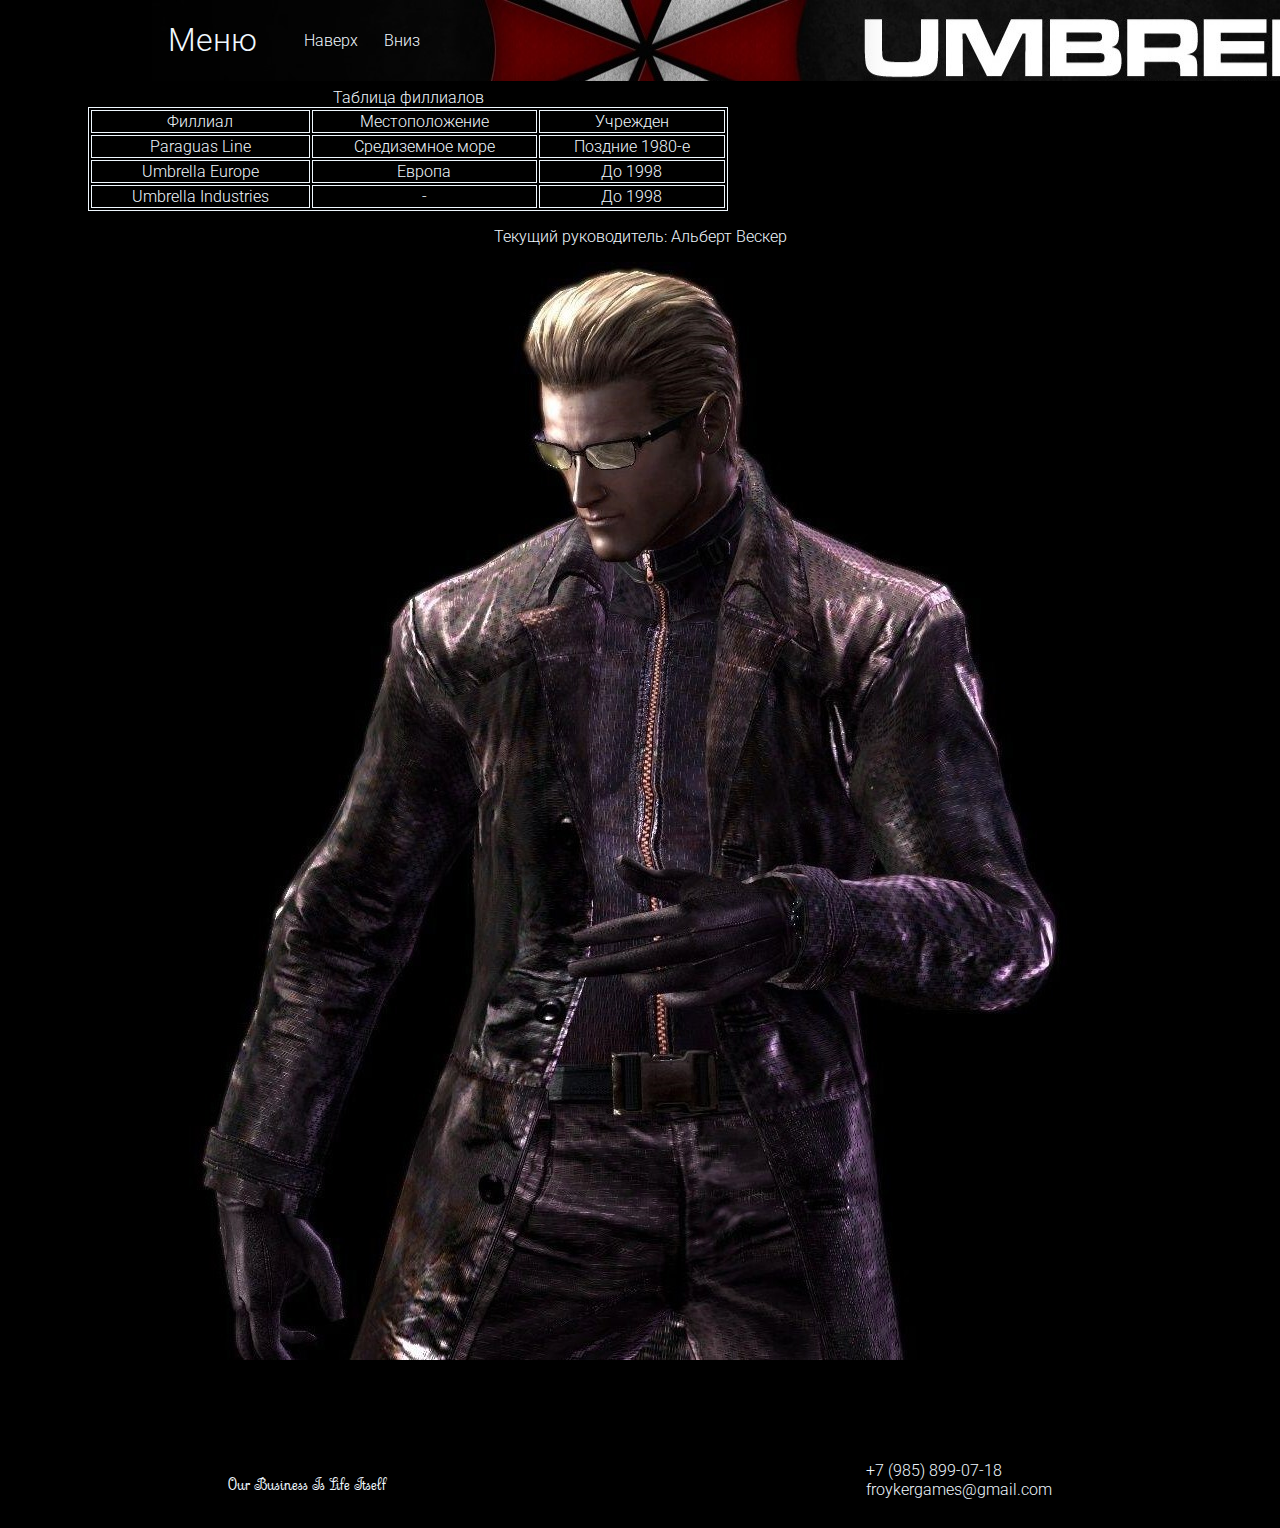
==== index.html @ 33207131 "Add files via upload" ====
<!DOCTYPE html>
<html lang="ru">

<head>
    <title>Umbrella corp</title>
    <meta charset="UTF-8">
    <meta http-equiv="X-UA-Compatible" content="IE=edge">
    <meta name="viewport" content="width=device-width, initial-scale=1.0">
    <!-- Подключение  -->
    <link rel="stylesheet" href="style.css">
    <link rel="preconnect" href="https://fonts.googleapis.com">
    <link rel="preconnect" href="https://fonts.gstatic.com" crossorigin>
    <link href="https://fonts.googleapis.com/css2?family=Roboto:ital,wght@0,100;0,300;0,400;0,500;0,700;0,900;1,100;1,300;1,400;1,500;1,700;1,900&family=Sevillana&display=swap" rel="stylesheet">
    <link href="https://fonts.googleapis.com/css2?family=Roboto:ital,wght@0,100;0,300;0,400;0,500;0,700;0,900;1,100;1,300;1,400;1,500;1,700;1,900&display=swap" rel="stylesheet">
    <title>Главная</title>
</head>
<body>
    <header id="main-header">
        <h1 id="menu">
            <a href="index.html">Меню</a>
        </h1>

        <ul class="lists" id="header-list">
            <li><a href="#menu">Наверх</a></li>
            <li><a href="#menu">Вниз</a></li>
        </ul>
    </header>

    <main id="main-content">
        <table id="table-corps">
            <caption class="signature">Таблица филлиалов</caption>
            <tr> <th>Филлиал</th> <th>Местоположение</th> <th>Учрежден</th> </tr>
            <tr> <td>Paraguas Line</td> <td>Средиземное море</td> <td>Поздние 1980-е</td> </tr>
            <tr> <td>Umbrella Europe</td> <td>Европа</td> <td>До 1998</td> </tr>
            <tr> <td>Umbrella Industries</td> <td>-</td> <td>До 1998</td> </tr>
        </table>

        <div id="main-photo">
            <p class="text">
                Текущий руководитель: Альберт Вескер
            </p>
            <img src="Wesker.jpg" alt="" class="photo" id="umbrella-logo">
        </div>
    </main>

    <footer id="info">
        <p id="slogan">
            Our Business Is Life Itself
        </p>
        <ul class="lists">
            <li>+7 (985) 899-07-18</li>
            <li>froykergames@gmail.com</li>
        </ul>
    </footer>
</body>
---- style.css ----
p, a, li, .signature, th, td {
    color: aliceblue;
    font-family: "Roboto", sans-serif;
    font-weight: 300;
    font-style: normal;
}

th, td, #table-corps {
    text-align: center;
    border: 1px solid aliceblue;
}

h1 {
    width: 3em;
    color: aliceblue;
    font-family: "Roboto", sans-serif;
    font-weight: 300;
    font-style: normal;
}

body {
    background-color: black;
    display: flex;
    flex-direction: column;
}

.signature {
    font-size: 5;
}

.lists {
    list-style-type: none;
}

.lists li a {
    text-decoration: none;
    color: aliceblue;
}

#menu {
    padding-left: 5em;
}

#menu a {
    text-decoration: none;
}

#main-content {
    margin: 5em;
}

#table-corps {
    width: 40em;
}

#main-header {
    top: 0;
    width: 100%;
    position: fixed;
    display: flex;
    justify-content: flex-start;
    flex-direction: row;
    align-items: center;
    background: url(umbtellaCorporation1.jpg);
}

#info {
    height: 5em;
    width: 100%;
    display: flex;
    justify-content: space-around;
    align-items: center;
}

#main-photo {
    display: flex;
    flex-direction: column;
    align-items: center;
}

#main-photo img {
    size: 5em;
}

#slogan {
    font-family: "Sevillana", cursive;
    font-weight: 400;
    font-style: normal;
}

#header-list  li {
    width: 5em;
}

#header-list {
    display: flex;
    flex-flow: row nowrap;
}
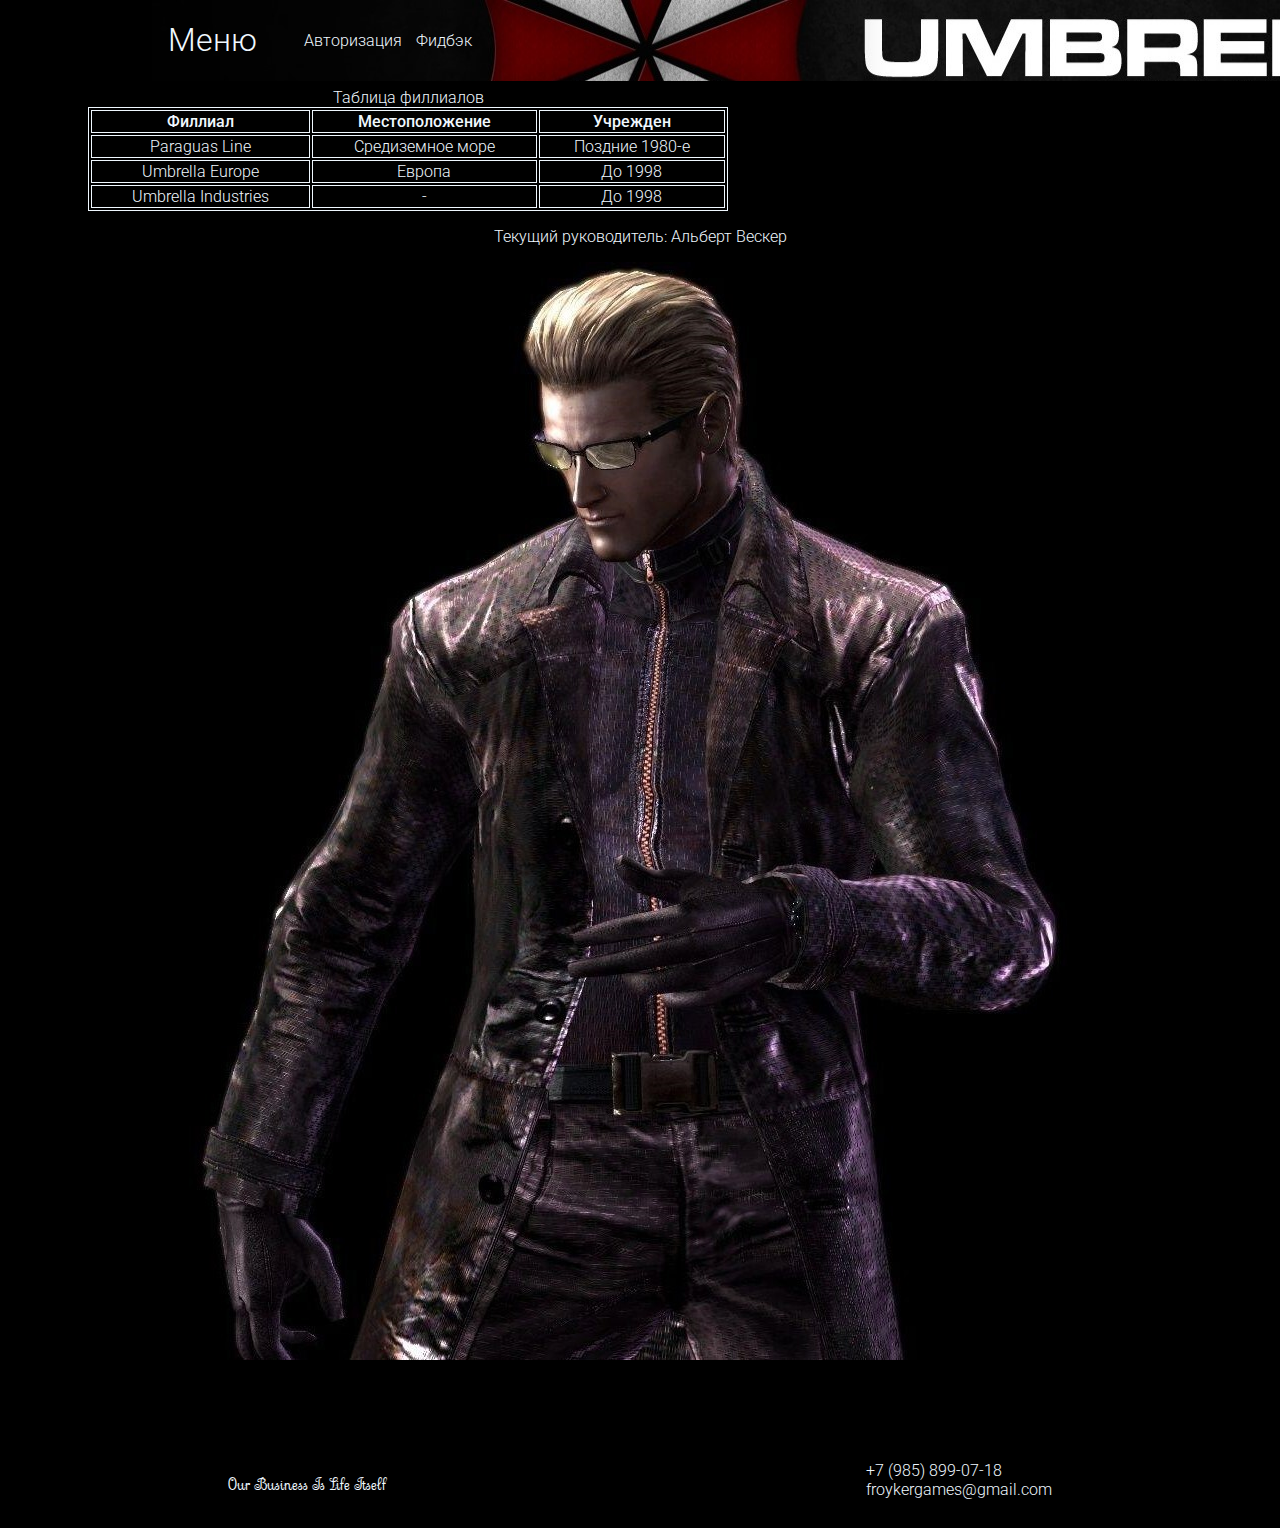
==== commit 913e6918: "modified:   Login/login.html 	renamed:    MainPage/index.html -> index.html 	renamed:    MainPage/st" ====
--- a/index.html
+++ b/index.html
@@ -1,55 +1,55 @@
-<!DOCTYPE html>
-<html lang="ru">
-
-<head>
-    <title>Umbrella corp</title>
-    <meta charset="UTF-8">
-    <meta http-equiv="X-UA-Compatible" content="IE=edge">
-    <meta name="viewport" content="width=device-width, initial-scale=1.0">
-    <!-- Подключение  -->
-    <link rel="stylesheet" href="style.css">
-    <link rel="preconnect" href="https://fonts.googleapis.com">
-    <link rel="preconnect" href="https://fonts.gstatic.com" crossorigin>
-    <link href="https://fonts.googleapis.com/css2?family=Roboto:ital,wght@0,100;0,300;0,400;0,500;0,700;0,900;1,100;1,300;1,400;1,500;1,700;1,900&family=Sevillana&display=swap" rel="stylesheet">
-    <link href="https://fonts.googleapis.com/css2?family=Roboto:ital,wght@0,100;0,300;0,400;0,500;0,700;0,900;1,100;1,300;1,400;1,500;1,700;1,900&display=swap" rel="stylesheet">
-    <title>Главная</title>
-</head>
-<body>
-    <header id="main-header">
-        <h1 id="menu">
-            <a href="index.html">Меню</a>
-        </h1>
-
-        <ul class="lists" id="header-list">
-            <li><a href="#menu">Наверх</a></li>
-            <li><a href="#menu">Вниз</a></li>
-        </ul>
-    </header>
-
-    <main id="main-content">
-        <table id="table-corps">
-            <caption class="signature">Таблица филлиалов</caption>
-            <tr> <th>Филлиал</th> <th>Местоположение</th> <th>Учрежден</th> </tr>
-            <tr> <td>Paraguas Line</td> <td>Средиземное море</td> <td>Поздние 1980-е</td> </tr>
-            <tr> <td>Umbrella Europe</td> <td>Европа</td> <td>До 1998</td> </tr>
-            <tr> <td>Umbrella Industries</td> <td>-</td> <td>До 1998</td> </tr>
-        </table>
-
-        <div id="main-photo">
-            <p class="text">
-                Текущий руководитель: Альберт Вескер
-            </p>
-            <img src="Wesker.jpg" alt="" class="photo" id="umbrella-logo">
-        </div>
-    </main>
-
-    <footer id="info">
-        <p id="slogan">
-            Our Business Is Life Itself
-        </p>
-        <ul class="lists">
-            <li>+7 (985) 899-07-18</li>
-            <li>froykergames@gmail.com</li>
-        </ul>
-    </footer>
+<!DOCTYPE html>
+<html lang="ru">
+
+<head>
+    <title>Umbrella corp</title>
+    <meta charset="UTF-8">
+    <meta http-equiv="X-UA-Compatible" content="IE=edge">
+    <meta name="viewport" content="width=device-width, initial-scale=1.0">
+    <!-- Подключение  -->
+    <link rel="stylesheet" href="style.css">
+    <link rel="preconnect" href="https://fonts.googleapis.com">
+    <link rel="preconnect" href="https://fonts.gstatic.com" crossorigin>
+    <link href="https://fonts.googleapis.com/css2?family=Roboto:ital,wght@0,100;0,300;0,400;0,500;0,700;0,900;1,100;1,300;1,400;1,500;1,700;1,900&family=Sevillana&display=swap" rel="stylesheet">
+    <link href="https://fonts.googleapis.com/css2?family=Roboto:ital,wght@0,100;0,300;0,400;0,500;0,700;0,900;1,100;1,300;1,400;1,500;1,700;1,900&display=swap" rel="stylesheet">
+    <title>Главная</title>
+</head>
+<body>
+    <header id="main-header">
+        <h1 id="menu">
+            <a href="index.html">Меню</a>
+        </h1>
+
+        <ul class="lists" id="header-list">
+            <li><a href="Login\login.html">Авторизация</a></li>
+            <li><a href="..\Feedback\feedback.html">Фидбэк</a></li>
+        </ul>
+    </header>
+
+    <main id="main-content">
+        <table id="table-corps">
+            <caption class="signature">Таблица филлиалов</caption>
+            <tr> <th>Филлиал</th> <th>Местоположение</th> <th>Учрежден</th> </tr>
+            <tr> <td>Paraguas Line</td> <td>Средиземное море</td> <td>Поздние 1980-е</td> </tr>
+            <tr> <td>Umbrella Europe</td> <td>Европа</td> <td>До 1998</td> </tr>
+            <tr> <td>Umbrella Industries</td> <td>-</td> <td>До 1998</td> </tr>
+        </table>
+
+        <div id="main-photo">
+            <p class="text">
+                Текущий руководитель: Альберт Вескер
+            </p>
+            <img src="..\Images\Wesker.jpg" alt="" class="photo" id="umbrella-logo">
+        </div>
+    </main>
+
+    <footer id="info">
+        <p id="slogan">
+            Our Business Is Life Itself
+        </p>
+        <ul class="lists">
+            <li>+7 (985) 899-07-18</li>
+            <li>froykergames@gmail.com</li>
+        </ul>
+    </footer>
 </body>--- a/style.css
+++ b/style.css
@@ -1,98 +1,101 @@
-p, a, li, .signature, th, td {
-    color: aliceblue;
-    font-family: "Roboto", sans-serif;
-    font-weight: 300;
-    font-style: normal;
-}
-
-th, td, #table-corps {
-    text-align: center;
-    border: 1px solid aliceblue;
-}
-
-h1 {
-    width: 3em;
-    color: aliceblue;
-    font-family: "Roboto", sans-serif;
-    font-weight: 300;
-    font-style: normal;
-}
-
-body {
-    background-color: black;
-    display: flex;
-    flex-direction: column;
-}
-
-.signature {
-    font-size: 5;
-}
-
-.lists {
-    list-style-type: none;
-}
-
-.lists li a {
-    text-decoration: none;
-    color: aliceblue;
-}
-
-#menu {
-    padding-left: 5em;
-}
-
-#menu a {
-    text-decoration: none;
-}
-
-#main-content {
-    margin: 5em;
-}
-
-#table-corps {
-    width: 40em;
-}
-
-#main-header {
-    top: 0;
-    width: 100%;
-    position: fixed;
-    display: flex;
-    justify-content: flex-start;
-    flex-direction: row;
-    align-items: center;
-    background: url(umbtellaCorporation1.jpg);
-}
-
-#info {
-    height: 5em;
-    width: 100%;
-    display: flex;
-    justify-content: space-around;
-    align-items: center;
-}
-
-#main-photo {
-    display: flex;
-    flex-direction: column;
-    align-items: center;
-}
-
-#main-photo img {
-    size: 5em;
-}
-
-#slogan {
-    font-family: "Sevillana", cursive;
-    font-weight: 400;
-    font-style: normal;
-}
-
-#header-list  li {
-    width: 5em;
-}
-
-#header-list {
-    display: flex;
-    flex-flow: row nowrap;
-}
+p, a, li, .signature, th, td {
+    color: aliceblue;
+    font-family: "Roboto", sans-serif;
+    font-weight: 300;
+    font-style: normal;
+}
+
+th {
+    font-weight: 500;
+}
+
+th, td, #table-corps {
+    text-align: center;
+    border: 1px solid aliceblue;
+}
+
+h1 {
+    width: 3em;
+    color: aliceblue;
+    font-family: "Roboto", sans-serif;
+    font-weight: 300;
+    font-style: normal;
+}
+
+body {
+    background-color: black;
+    display: flex;
+    flex-direction: column;
+}
+
+.signature {
+    font-size: 5;
+}
+
+.lists {
+    list-style-type: none;
+}
+
+.lists li a {
+    text-decoration: none;
+}
+
+#menu {
+    padding-left: 5em;
+}
+
+#menu a {
+    text-decoration: none;
+}
+
+#main-content {
+    margin: 5em;
+}
+
+#table-corps {
+    width: 40em;
+}
+
+#main-header {
+    top: 0;
+    width: 100%;
+    position: fixed;
+    display: flex;
+    justify-content: flex-start;
+    flex-direction: row;
+    align-items: center;
+    background: url(umbtellaCorporation1.jpg);
+}
+
+#info {
+    height: 5em;
+    width: 100%;
+    display: flex;
+    justify-content: space-around;
+    align-items: center;
+}
+
+#main-photo {
+    display: flex;
+    flex-direction: column;
+    align-items: center;
+}
+
+#main-photo img {
+    size: 5em;
+}
+
+#slogan {
+    font-family: "Sevillana", cursive;
+    font-weight: 400;
+    font-style: normal;
+}
+
+#header-list  li {
+    width: 7em;
+}
+
+#header-list {
+    display: flex;
+    flex-flow: row nowrap;
+}
